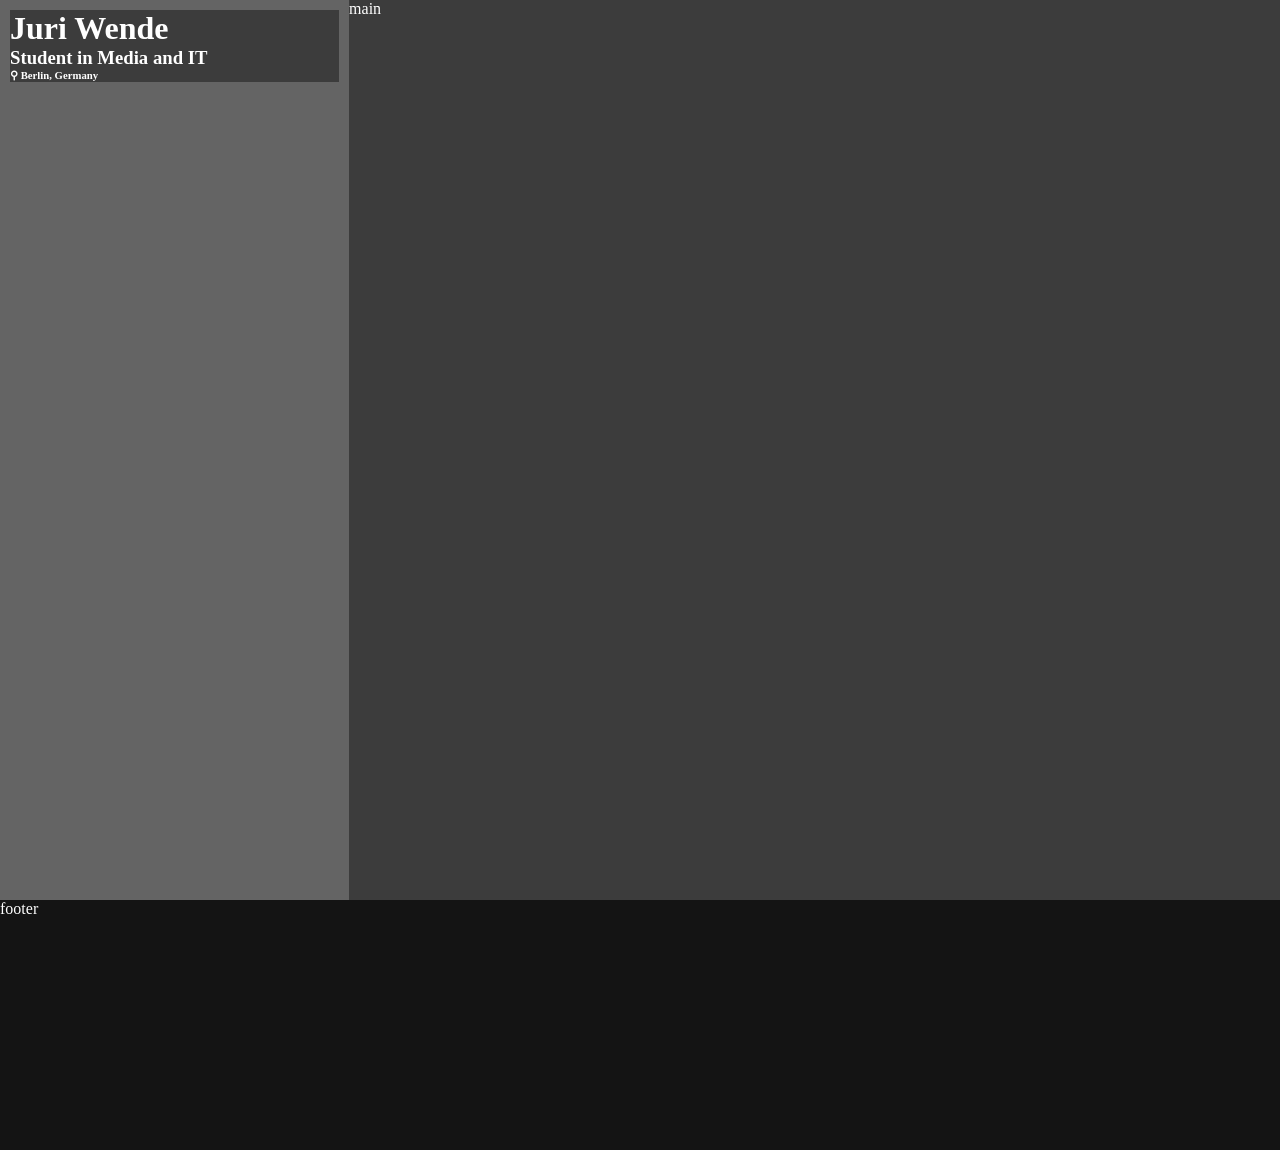
==== index.html @ 19a3754b "fonts" ====
<!doctype html>
<html lang="en">
    <head>
        <meta charset="UTF-8"/>
        <title>s0604798</title>
        <link rel="stylesheet" type="text/css" href="stylesheet.css" />
    </head>
    <body>
        <header>
            <div class="title">
                <h1>Juri Wende</h1>
                <h3>Student in Media and IT</h3>
                <h6>⚲ Berlin, Germany</h6>
            </div>
        </header>
        <main>
            <p>main</p>
        </main>
        <footer>
            <p>footer</p>
        </footer>
        <script type="text/javascript" src="scripts.js" async></script>
    </body>
</html>
---- stylesheet.css ----
* {
    margin: 0;
    padding: 0;
    color: white;
}

:root {
    --light: rgb(100, 100, 100);
    --medium: rgb(60, 60, 60);
    --dark: rgb(20, 20, 20);
}

body {
    background-color: black;

    width: 100vw; max-width: 100%;
    height: 100vh;  max-height: 100%;
    display: grid;

    grid-template-columns: minmax(250px, 0.75fr) 2fr;
    grid-template-rows: 100% 250px;
}
/*################################################## HEADER*/
header {
    background: var(--light);

    padding: 10px;
}

.title {
    background-color: var(--medium);
}

/*################################################## MAIN*/
main {
    background: var(--medium);
}

/*################################################## FOOTER*/
footer {
    background: var(--dark);
    grid-column: 1 / 3;
}
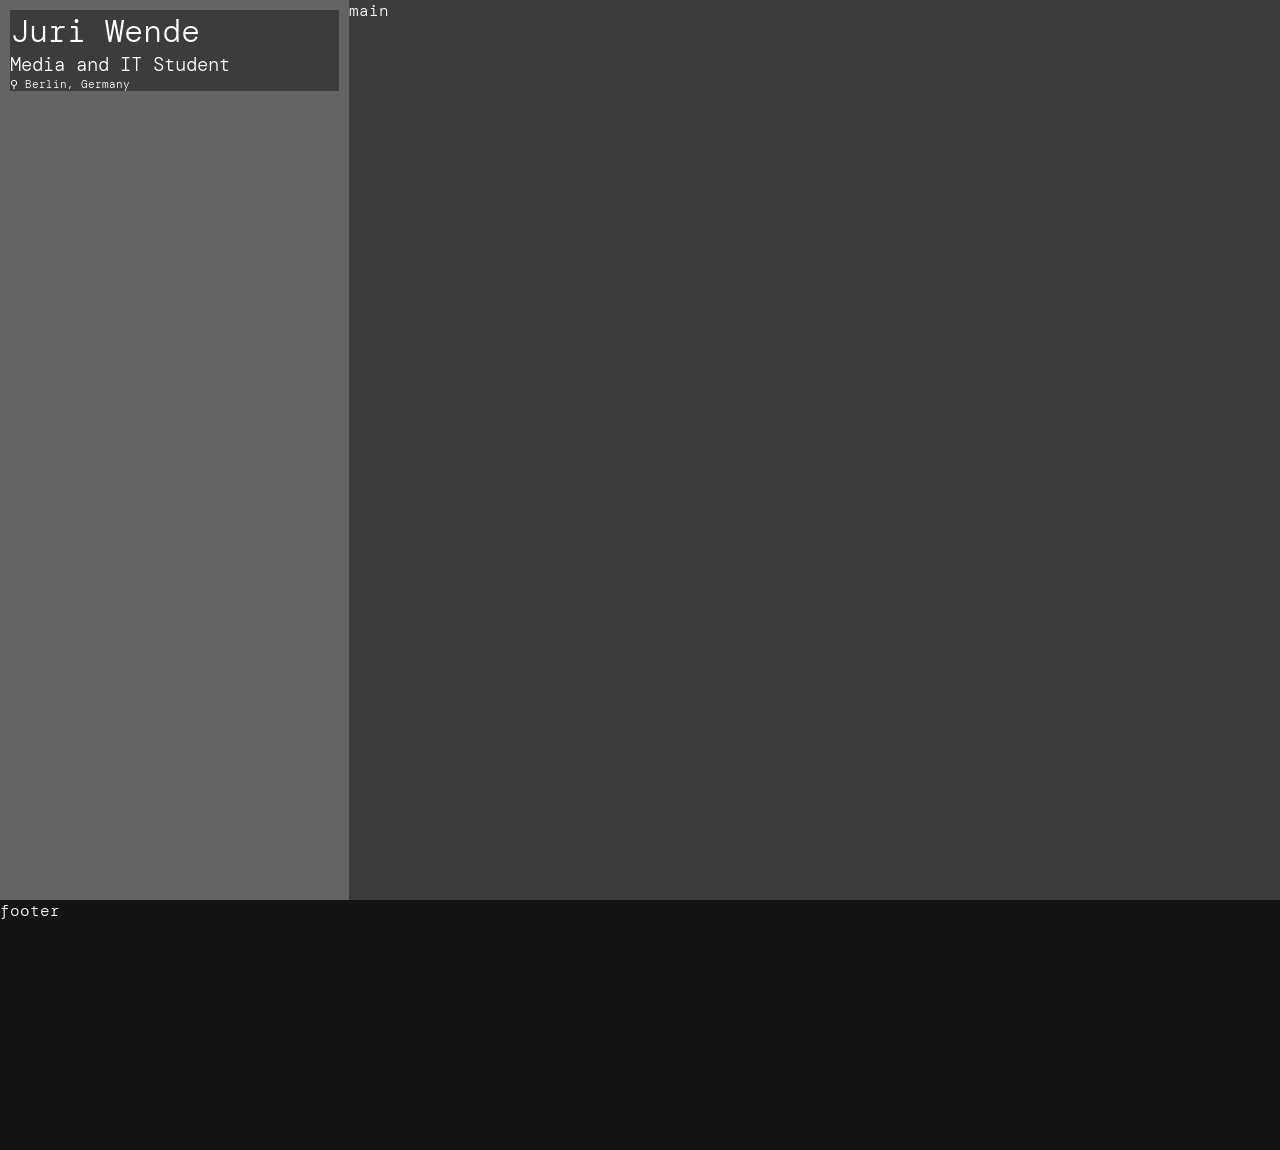
==== commit 26bdb628: "fontface" ====
--- a/index.html
+++ b/index.html
@@ -9,7 +9,7 @@
         <header>
             <div class="title">
                 <h1>Juri Wende</h1>
-                <h3>Student in Media and IT</h3>
+                <h3>Media and IT Student</h3>
                 <h6>⚲ Berlin, Germany</h6>
             </div>
         </header>
--- a/stylesheet.css
+++ b/stylesheet.css
@@ -1,6 +1,9 @@
 * {
     margin: 0;
     padding: 0;
+
+    font-family: DM Mono;
+    font-weight: normal;
     color: white;
 }
 
@@ -8,6 +11,27 @@
     --light: rgb(100, 100, 100);
     --medium: rgb(60, 60, 60);
     --dark: rgb(20, 20, 20);
+}
+
+/*DM Mono*/
+@font-face {
+    font-family: 'DM Mono'; font-weight: normal;
+    src: url('fonts/DM_Mono/DMMono-Regular.ttf');
+} @font-face {
+    font-family: 'DM Mono'; font-weight: light;
+    src: url('fonts/DM_Mono/DMMono-Light.ttf');
+} @font-face {
+    font-family: 'DM Mono'; font-weight: bold;
+    src: url('fonts/DM_Mono/DMMono-Medium.ttf');
+} @font-face {
+    font-family: 'DM Mono'; font-weight: normal; font-style: italic;
+    src: url('fonts/DM_Mono/DMMono-Italic.ttf');
+} @font-face {
+    font-family: 'DM Mono'; font-weight: light; font-style: italic;
+    src: url('fonts/DM_Mono/DMMono-LightItalic.ttf');
+} @font-face {
+    font-family: 'DM Mono'; font-weight: bold; font-style: italic;
+    src: url('fonts/DM_Mono/DMMono-MediumItalic.ttf');
 }
 
 body {
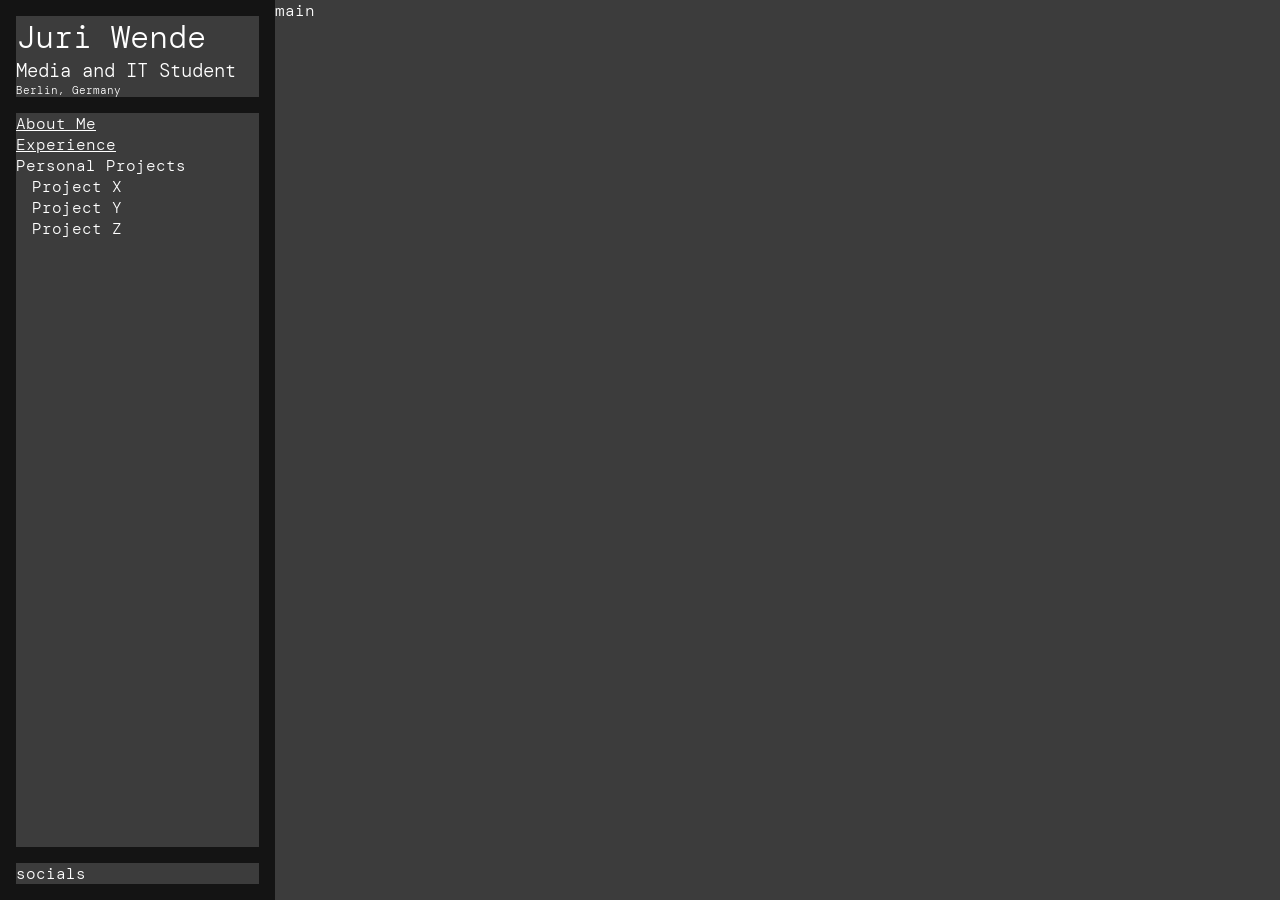
==== commit d1006453: "navigation" ====
--- a/index.html
+++ b/index.html
@@ -10,15 +10,33 @@
             <div class="title">
                 <h1>Juri Wende</h1>
                 <h3>Media and IT Student</h3>
-                <h6>⚲ Berlin, Germany</h6>
+                <h6>Berlin, Germany</h6>
+            </div>
+            <div class="nav" id="nav-container">
+                <nav id="nav">
+                    <ul>
+                        <li><a href="about.html">About Me</a></li>
+                        <li><a href="resume.html">Experience</a></li>
+                        <li>
+                            Personal Projects
+                            <nav id="projects">
+                                <ul>
+                                    <li>Project X</li>
+                                    <li>Project Y</li>
+                                    <li>Project Z</li>
+                                </ul>
+                            </nav>
+                        </li>
+                    </ul>
+                </nav>
+            </div>
+            <div class="socials">
+                socials
             </div>
         </header>
         <main>
             <p>main</p>
         </main>
-        <footer>
-            <p>footer</p>
-        </footer>
         <script type="text/javascript" src="scripts.js" async></script>
     </body>
 </html>
--- a/stylesheet.css
+++ b/stylesheet.css
@@ -34,34 +34,87 @@
     src: url('fonts/DM_Mono/DMMono-MediumItalic.ttf');
 }
 
+/*##################################################// BODY*/
 body {
-    background-color: black;
+    background-color: rebeccapurple;
 
     width: 100vw; max-width: 100%;
     height: 100vh;  max-height: 100%;
     display: grid;
 
-    grid-template-columns: minmax(250px, 0.75fr) 2fr;
-    grid-template-rows: 100% 250px;
-}
-/*################################################## HEADER*/
-header {
-    background: var(--light);
-
-    padding: 10px;
+    grid-template-columns: minmax(275px, 0.5fr) 2fr;
 }
 
+/*##################################################// TYPOGRAPHY*/
+/*
+
+h1 { } h2 { } h3 { } h4 { } h5 { } h6 { }
+p {}
+
+*/
+/*##################################################// HEADER*/
+header {
+    background: var(--dark);
+    grid-column: 1 / 2; grid-row: 1 / 2;
+
+    padding: 1em 1em 1em 1em;
+
+    display: grid;
+    grid-template-columns: 1fr;
+    grid-template-rows: auto 1fr auto;
+    gap: 1em;
+}
+
+/*##################################################/ Title*/
 .title {
     background-color: var(--medium);
 }
 
-/*################################################## MAIN*/
+/*##################################################/ Navigation*/
+.nav {
+    background-color: var(--medium);
+}
+
+/* Main Navigation */
+#nav {}
+
+#nav > ul {
+    list-style-type: none;
+
+}
+
+#nav > ul li {
+
+}
+
+/* Project Navigation */
+#projects {}
+
+#projects > ul {
+    list-style-type: none;
+}
+
+#projects > ul li {
+    text-indent: 1em;
+}
+
+/*##################################################/ Socials*/
+.socials {
+    background-color: var(--medium);
+}
+
+/*##################################################// MAIN*/
 main {
     background: var(--medium);
+    grid-column: 2 / 3; grid-row: 1 / 2;
+
+    overflow-y: scroll;
+    scrollbar-color: white rgba(0,0,0,0);
+    scrollbar-width: thin;
 }
 
-/*################################################## FOOTER*/
+/*##################################################// FOOTER*/
 footer {
-    background: var(--dark);
-    grid-column: 1 / 3;
+    background: var(--light);
+    grid-column: 1 / 3; grid-row: 2 / 3;
 }
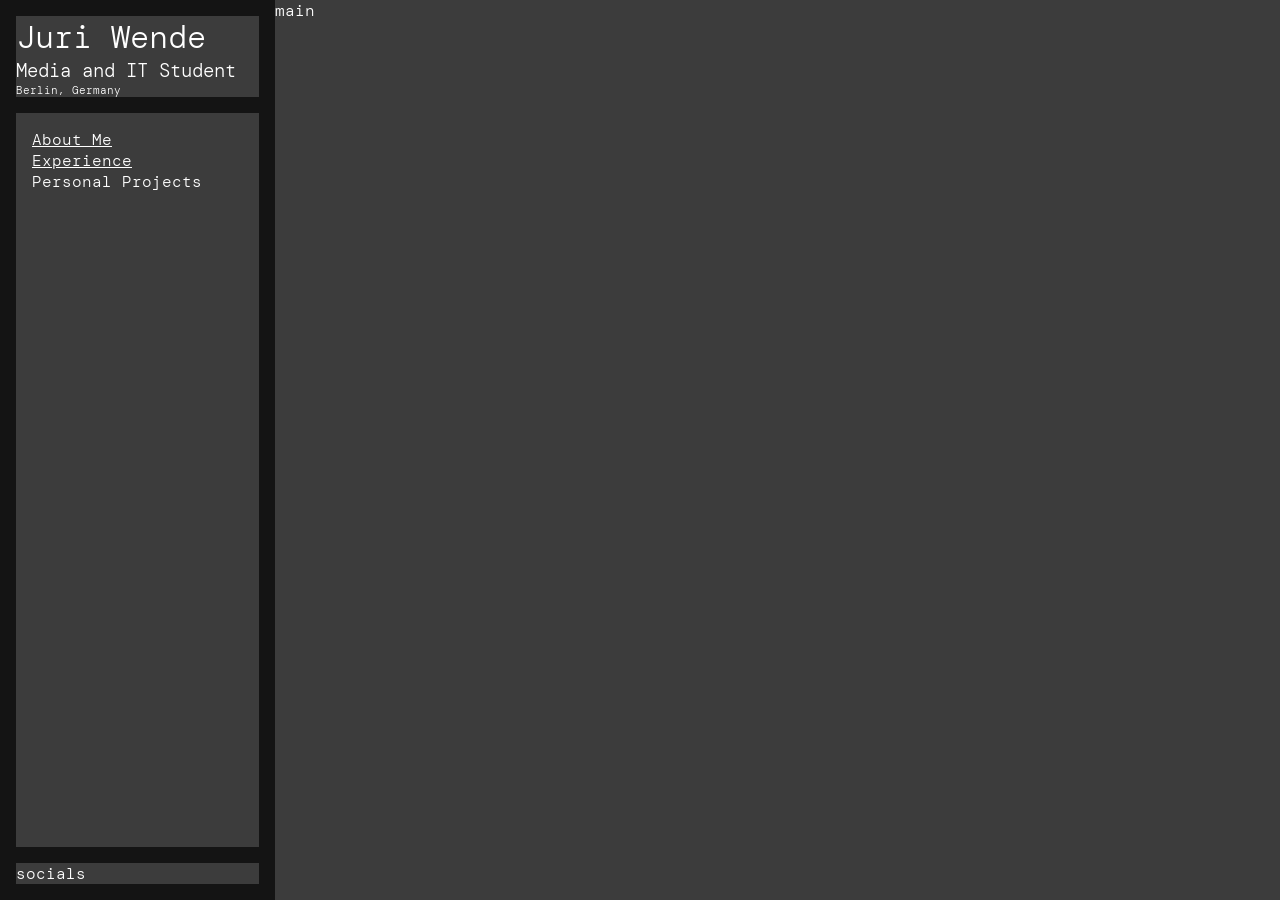
==== commit 82e262bb: "expandable nav" ====
--- a/index.html
+++ b/index.html
@@ -18,8 +18,8 @@
                         <li><a href="about.html">About Me</a></li>
                         <li><a href="resume.html">Experience</a></li>
                         <li>
-                            Personal Projects
-                            <nav id="projects">
+                            <button class="expandable">Personal Projects</button>
+                            <nav class="hide" id="projects">
                                 <ul>
                                     <li>Project X</li>
                                     <li>Project Y</li>
--- a/stylesheet.css
+++ b/stylesheet.css
@@ -1,6 +1,7 @@
 * {
     margin: 0;
     padding: 0;
+    appearance: none;
 
     font-family: DM Mono;
     font-weight: normal;
@@ -12,6 +13,9 @@
     --medium: rgb(60, 60, 60);
     --dark: rgb(20, 20, 20);
 }
+
+/*##################################################// JS CLASSES*/
+.hide { display: none; }
 
 /*DM Mono*/
 @font-face {
@@ -73,30 +77,39 @@
 /*##################################################/ Navigation*/
 .nav {
     background-color: var(--medium);
+    padding: 1em;
 }
 
 /* Main Navigation */
-#nav {}
-
+/*#nav {  }*/
 #nav > ul {
     list-style-type: none;
 
 }
 
-#nav > ul li {
+#nav > ul li { text-indent: 0; }
 
+/* Project Navigation */
+.expandable {
+    border: none; background: transparent;
+    font-size: 1em;
 }
 
-/* Project Navigation */
-#projects {}
+.expandable:hover {
+    filter: brightness(0.5);
+}
 
+/*#projects {  }*/
 #projects > ul {
-    list-style-type: none;
+    list-style-type: '# ';
+    list-style-position: inside;
 }
 
 #projects > ul li {
     text-indent: 1em;
 }
+
+
 
 /*##################################################/ Socials*/
 .socials {
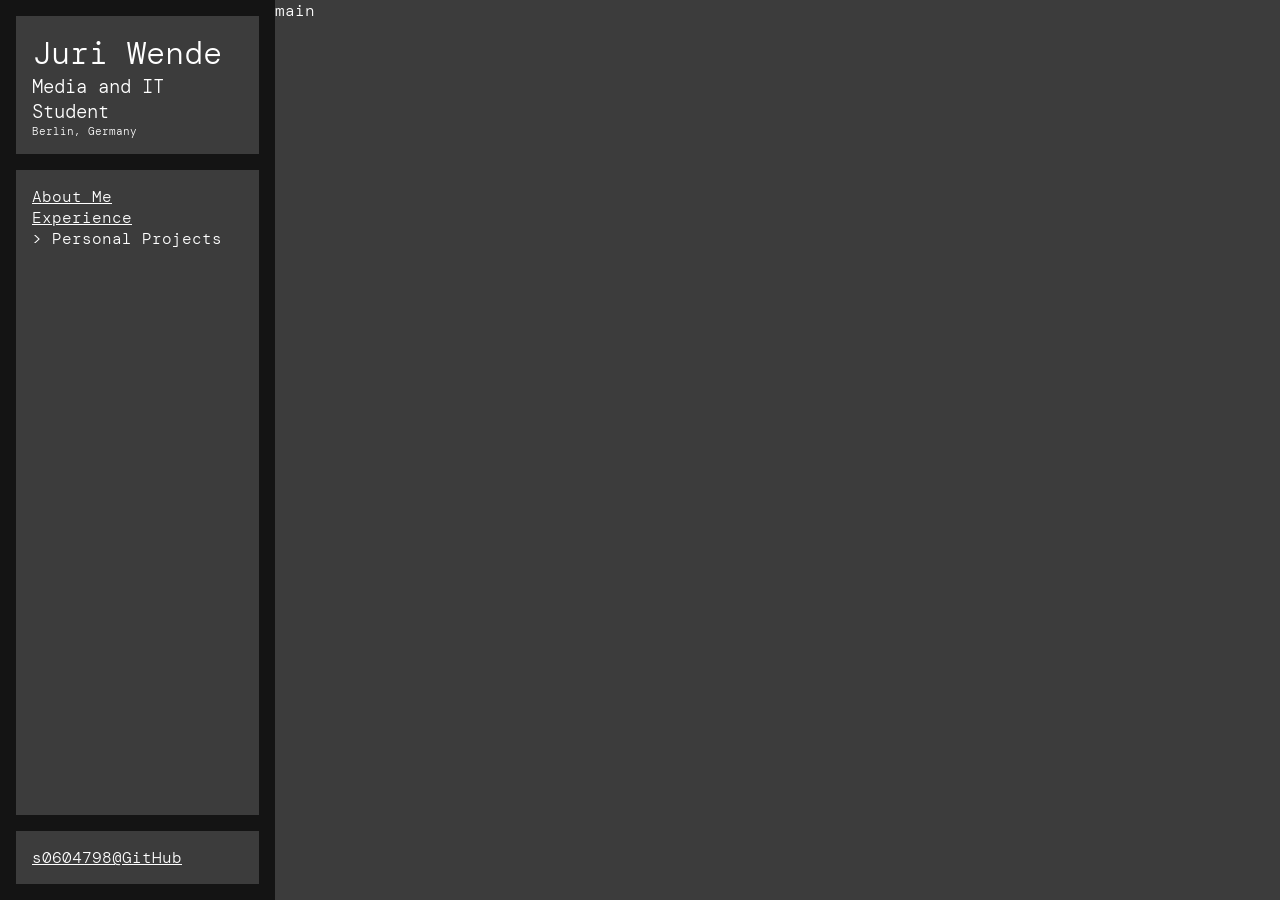
==== commit 1576cde4: "add sample project" ====
--- a/index.html
+++ b/index.html
@@ -4,6 +4,7 @@
         <meta charset="UTF-8"/>
         <title>s0604798</title>
         <link rel="stylesheet" type="text/css" href="stylesheet.css" />
+        <script src="https://code.jquery.com/jquery-3.6.0.min.js"></script>
     </head>
     <body>
         <header>
@@ -18,20 +19,23 @@
                         <li><a href="about.html">About Me</a></li>
                         <li><a href="resume.html">Experience</a></li>
                         <li>
-                            <button class="expandable">Personal Projects</button>
-                            <nav class="hide" id="projects">
-                                <ul>
-                                    <li>Project X</li>
-                                    <li>Project Y</li>
-                                    <li>Project Z</li>
-                                </ul>
-                            </nav>
+                            <div class="expandable">
+                                <span>></span>
+                                <button>Personal Projects</button>
+                                <nav class="hide" id="projects">
+                                    <ul>
+                                        <li><a href="sampleProjects/projectX.html">Project X</a></li>
+                                        <li><a href="sampleProjects/projectY.html">Project Y</a></li>
+                                        <li><a href="sampleProjects/projectY.html">Project Z</a></li>
+                                    </ul>
+                                </nav>
+                            </div>
                         </li>
                     </ul>
                 </nav>
             </div>
             <div class="socials">
-                socials
+                <a href="https://github.com/s0604798" target="_blank">s0604798@GitHub</a>
             </div>
         </header>
         <main>
--- a/stylesheet.css
+++ b/stylesheet.css
@@ -16,6 +16,7 @@
 
 /*##################################################// JS CLASSES*/
 .hide { display: none; }
+.open { transform: rotate(90deg); }
 
 /*DM Mono*/
 @font-face {
@@ -69,34 +70,35 @@
     gap: 1em;
 }
 
+header > * {
+    padding: 1em;
+}
+
 /*##################################################/ Title*/
 .title {
     background-color: var(--medium);
 }
 
 /*##################################################/ Navigation*/
-.nav {
-    background-color: var(--medium);
-    padding: 1em;
-}
+.nav { background-color: var(--medium); }
 
 /* Main Navigation */
 /*#nav {  }*/
-#nav > ul {
-    list-style-type: none;
-
-}
+#nav > ul { list-style-type: none; }
 
 #nav > ul li { text-indent: 0; }
 
 /* Project Navigation */
-.expandable {
+.expandable button {
     border: none; background: transparent;
     font-size: 1em;
 }
 
-.expandable:hover {
-    filter: brightness(0.5);
+.expandable span { display: inline-block; transition: transform 0.1s; }
+.expandable button { transition: filter 0.1s; }
+
+.expandable button:hover {
+    filter: brightness(0.75);
 }
 
 /*#projects {  }*/
@@ -107,6 +109,11 @@
 
 #projects > ul li {
     text-indent: 1em;
+    transition: filter 0.1s;
+}
+
+#projects > ul li:hover {
+    filter: brightness(0.75);
 }
 
 
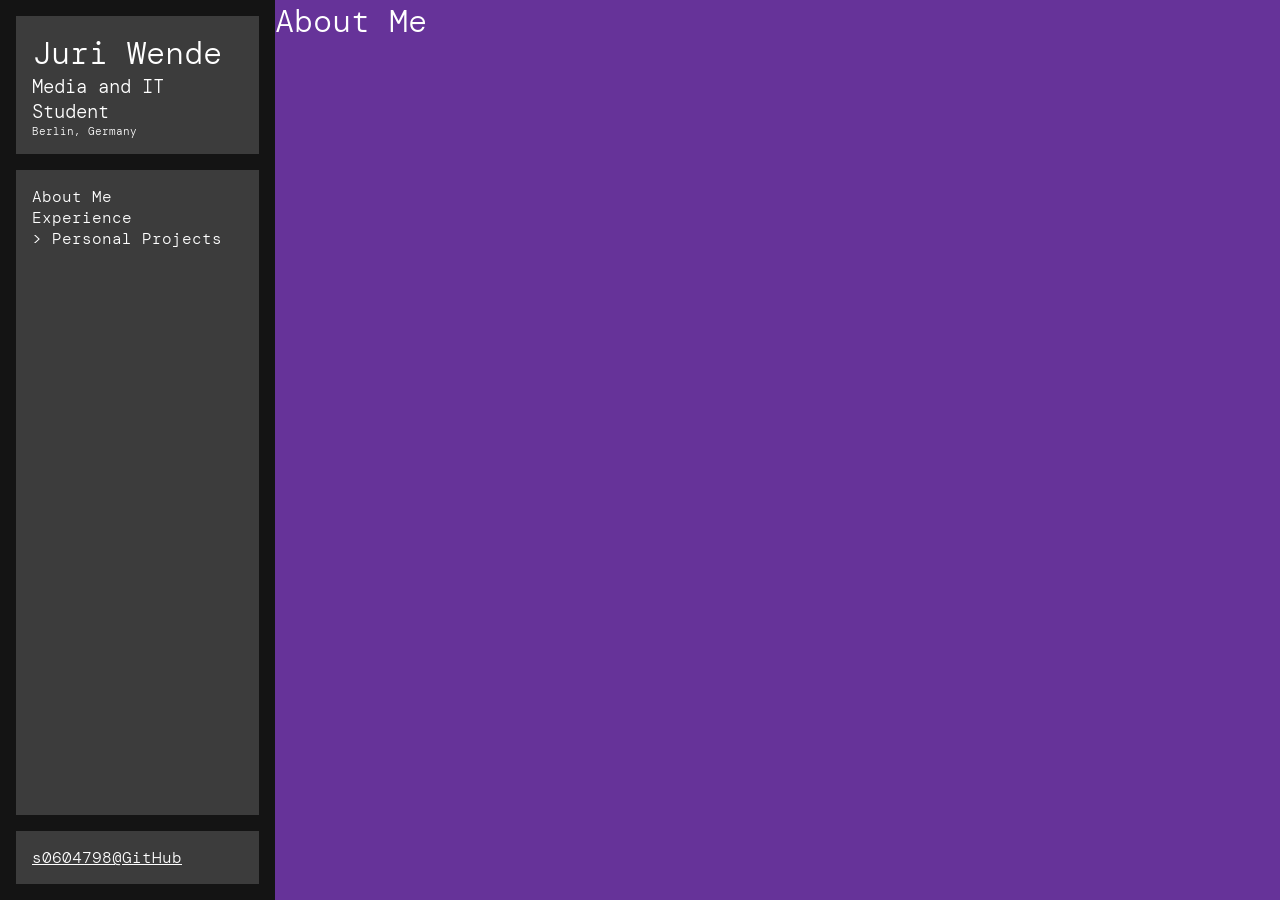
==== commit fed90188: "main display" ====
--- a/index.html
+++ b/index.html
@@ -16,17 +16,17 @@
             <div class="nav" id="nav-container">
                 <nav id="nav">
                     <ul>
-                        <li><a href="about.html">About Me</a></li>
-                        <li><a href="resume.html">Experience</a></li>
+                        <li class="page" data-src="about.html">About Me</li>
+                        <li class="page" data-src="resume.html">Experience</li>
                         <li>
                             <div class="expandable">
                                 <span>></span>
                                 <button>Personal Projects</button>
                                 <nav class="hide" id="projects">
                                     <ul>
-                                        <li><a href="sampleProjects/projectX.html">Project X</a></li>
-                                        <li><a href="sampleProjects/projectY.html">Project Y</a></li>
-                                        <li><a href="sampleProjects/projectY.html">Project Z</a></li>
+                                        <li class="page" data-src="sampleProjects/projectX.html"><a src="sampleProjects/projectX.html">Project X</a></li>
+                                        <li class="page" data-src="sampleProjects/projectY.html"><a src="sampleProjects/projectY.html">Project Y</a></li>
+                                        <li class="page" data-src="sampleProjects/projectZ.html"><a src="sampleProjects/projectY.html">Project Z</a></li>
                                     </ul>
                                 </nav>
                             </div>
@@ -39,7 +39,7 @@
             </div>
         </header>
         <main>
-            <p>main</p>
+            <iframe id=display src="about.html" width="100%" height="100%"></iframe>
         </main>
         <script type="text/javascript" src="scripts.js" async></script>
     </body>
--- a/stylesheet.css
+++ b/stylesheet.css
@@ -85,19 +85,19 @@
 /* Main Navigation */
 /*#nav {  }*/
 #nav > ul { list-style-type: none; }
-
-#nav > ul li { text-indent: 0; }
+#nav > ul > li { text-indent: 0; transition: filter 0.1s; }
+#nav > ul > li:hover { filter: brightness(0.75); }
 
 /* Project Navigation */
-.expandable button {
+.expandable > button {
     border: none; background: transparent;
     font-size: 1em;
 }
 
-.expandable span { display: inline-block; transition: transform 0.1s; }
-.expandable button { transition: filter 0.1s; }
+.expandable > span { display: inline-block; transition: transform 0.1s; }
+.expandable > button { transition: filter 0.1s; }
 
-.expandable button:hover {
+.expandable > button:hover {
     filter: brightness(0.75);
 }
 
@@ -107,12 +107,12 @@
     list-style-position: inside;
 }
 
-#projects > ul li {
+#projects > ul > li {
     text-indent: 1em;
     transition: filter 0.1s;
 }
 
-#projects > ul li:hover {
+#projects > ul > li:hover {
     filter: brightness(0.75);
 }
 
@@ -133,6 +133,11 @@
     scrollbar-width: thin;
 }
 
+/*##################################################/ Display*/
+#display {
+    border: none;
+}
+
 /*##################################################// FOOTER*/
 footer {
     background: var(--light);
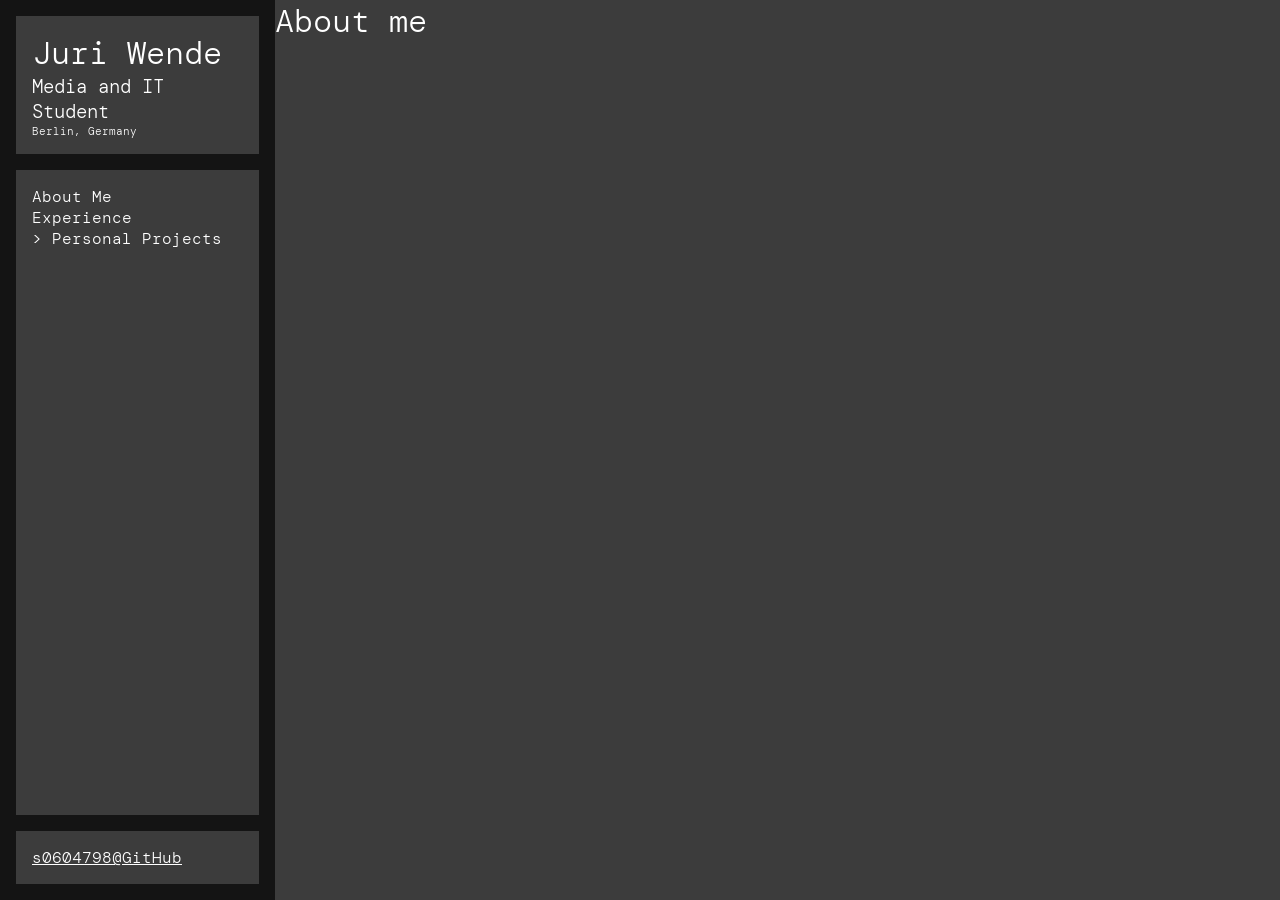
==== commit 24a1c28d: "screwwww uuuu" ====
--- a/index.html
+++ b/index.html
@@ -16,17 +16,16 @@
             <div class="nav" id="nav-container">
                 <nav id="nav">
                     <ul>
-                        <li class="page" data-src="about.html">About Me</li>
-                        <li class="page" data-src="resume.html">Experience</li>
-                        <li>
+                        <li class="navPage" id="n-1">About Me</li>
+                        <li class="navPage" id="n-2">Experience</li>
+                        <li class="navPage" id="n-3">
                             <div class="expandable">
                                 <span>></span>
                                 <button>Personal Projects</button>
                                 <nav class="hide" id="projects">
                                     <ul>
-                                        <li class="page" data-src="sampleProjects/projectX.html"><a src="sampleProjects/projectX.html">Project X</a></li>
-                                        <li class="page" data-src="sampleProjects/projectY.html"><a src="sampleProjects/projectY.html">Project Y</a></li>
-                                        <li class="page" data-src="sampleProjects/projectZ.html"><a src="sampleProjects/projectY.html">Project Z</a></li>
+                                        <li><a href="https://kimajita.github.io/SkySight/" target="_blank">Sky View</a></li>
+                                        <li><a href="https://kimajita.github.io/Three-Experiments" target="_blank">3D Art</a></li>
                                     </ul>
                                 </nav>
                             </div>
@@ -38,8 +37,24 @@
                 <a href="https://github.com/s0604798" target="_blank">s0604798@GitHub</a>
             </div>
         </header>
-        <main>
-            <iframe id=display src="about.html" width="100%" height="100%"></iframe>
+        <main id="display">
+
+            <div class="displayPage" id="p-1">
+
+                <h1>About me</h1>
+
+            </div>
+
+            <div class="displayPage" id="p-2">
+
+                <h1>Experience</h1>
+            </div>
+
+            <div class="displayPage" id="p-3">
+
+                <h1>Personal Projects</h1>
+            </div>
+
         </main>
         <script type="text/javascript" src="scripts.js" async></script>
     </body>
--- a/stylesheet.css
+++ b/stylesheet.css
@@ -128,14 +128,16 @@
     background: var(--medium);
     grid-column: 2 / 3; grid-row: 1 / 2;
 
-    overflow-y: scroll;
-    scrollbar-color: white rgba(0,0,0,0);
-    scrollbar-width: thin;
+    overflow-y: auto;
+    scroll-snap-type: y mandatory;
+    scroll-behavior: smooth;
 }
+main::-webkit-scrollbar { display: none }
 
 /*##################################################/ Display*/
-#display {
-    border: none;
+main > div {
+    width: 100%; height: 100%;
+    scroll-snap-align: start;
 }
 
 /*##################################################// FOOTER*/
